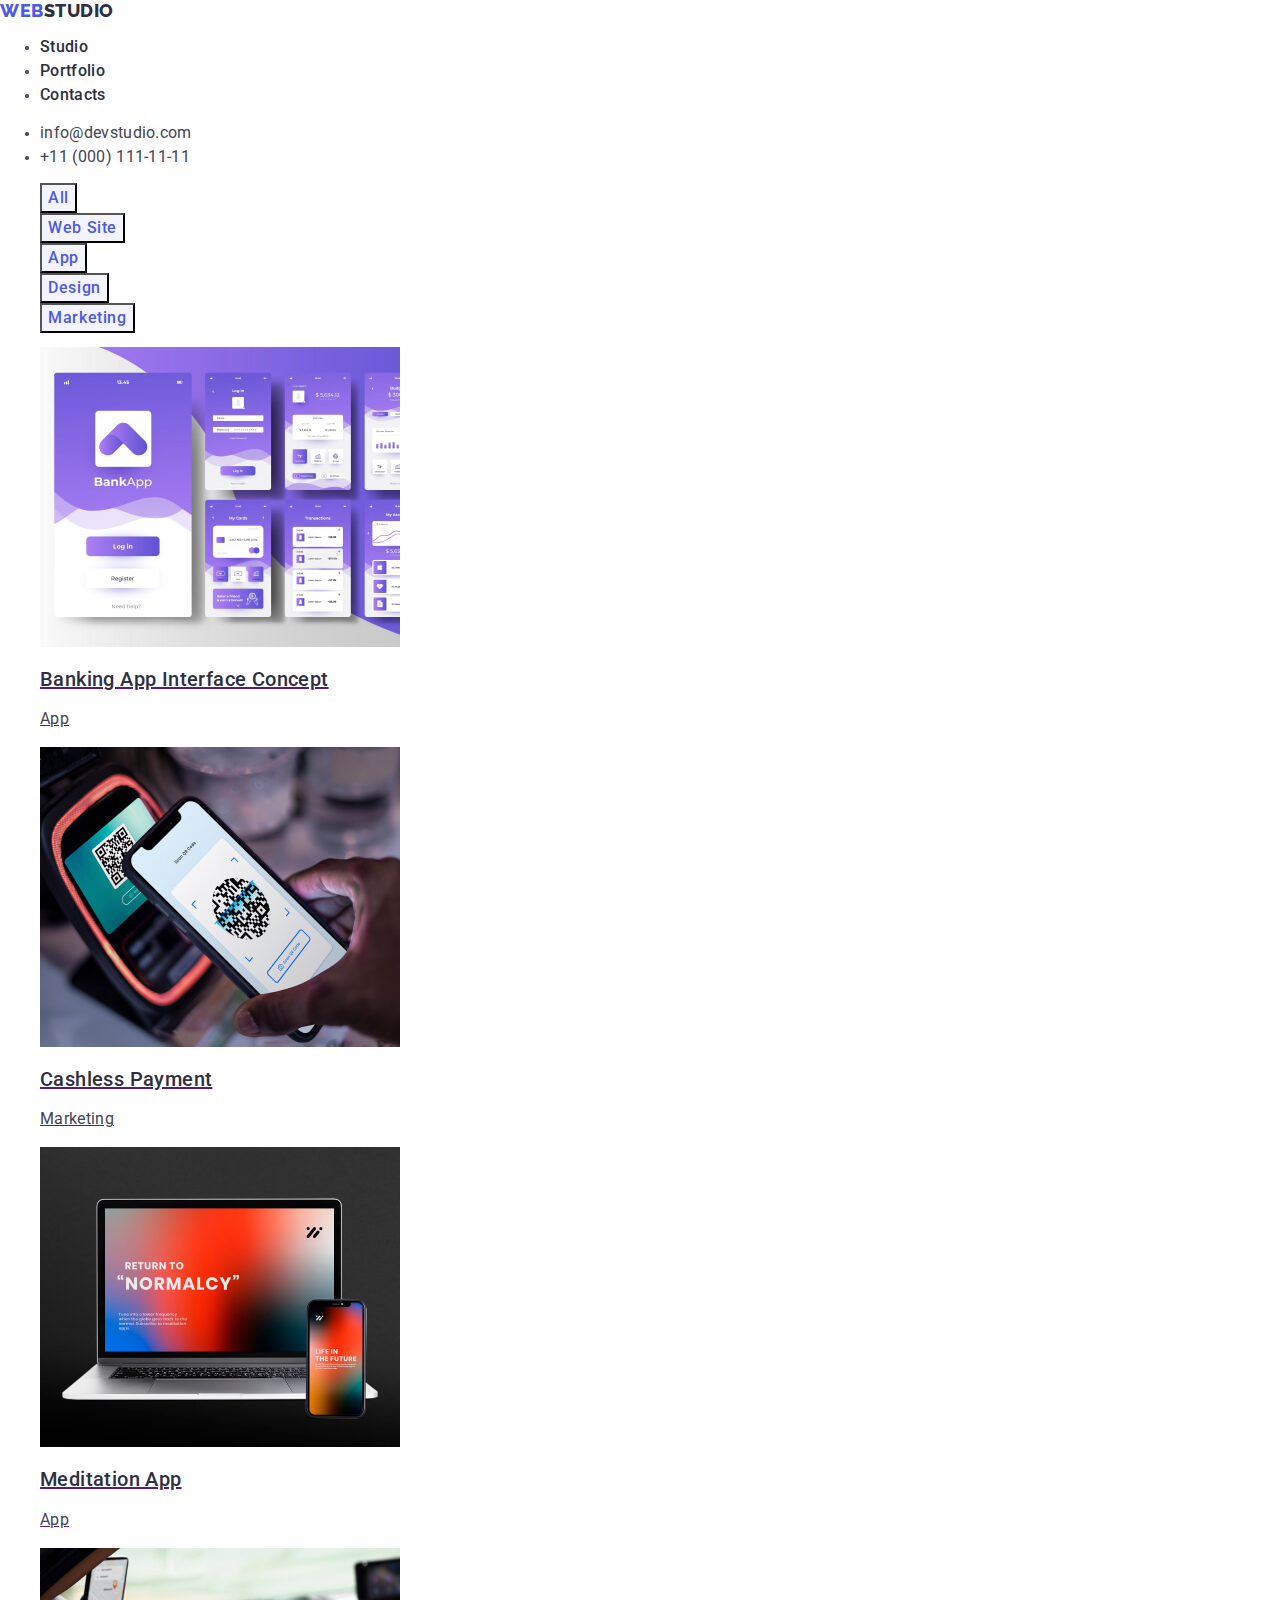
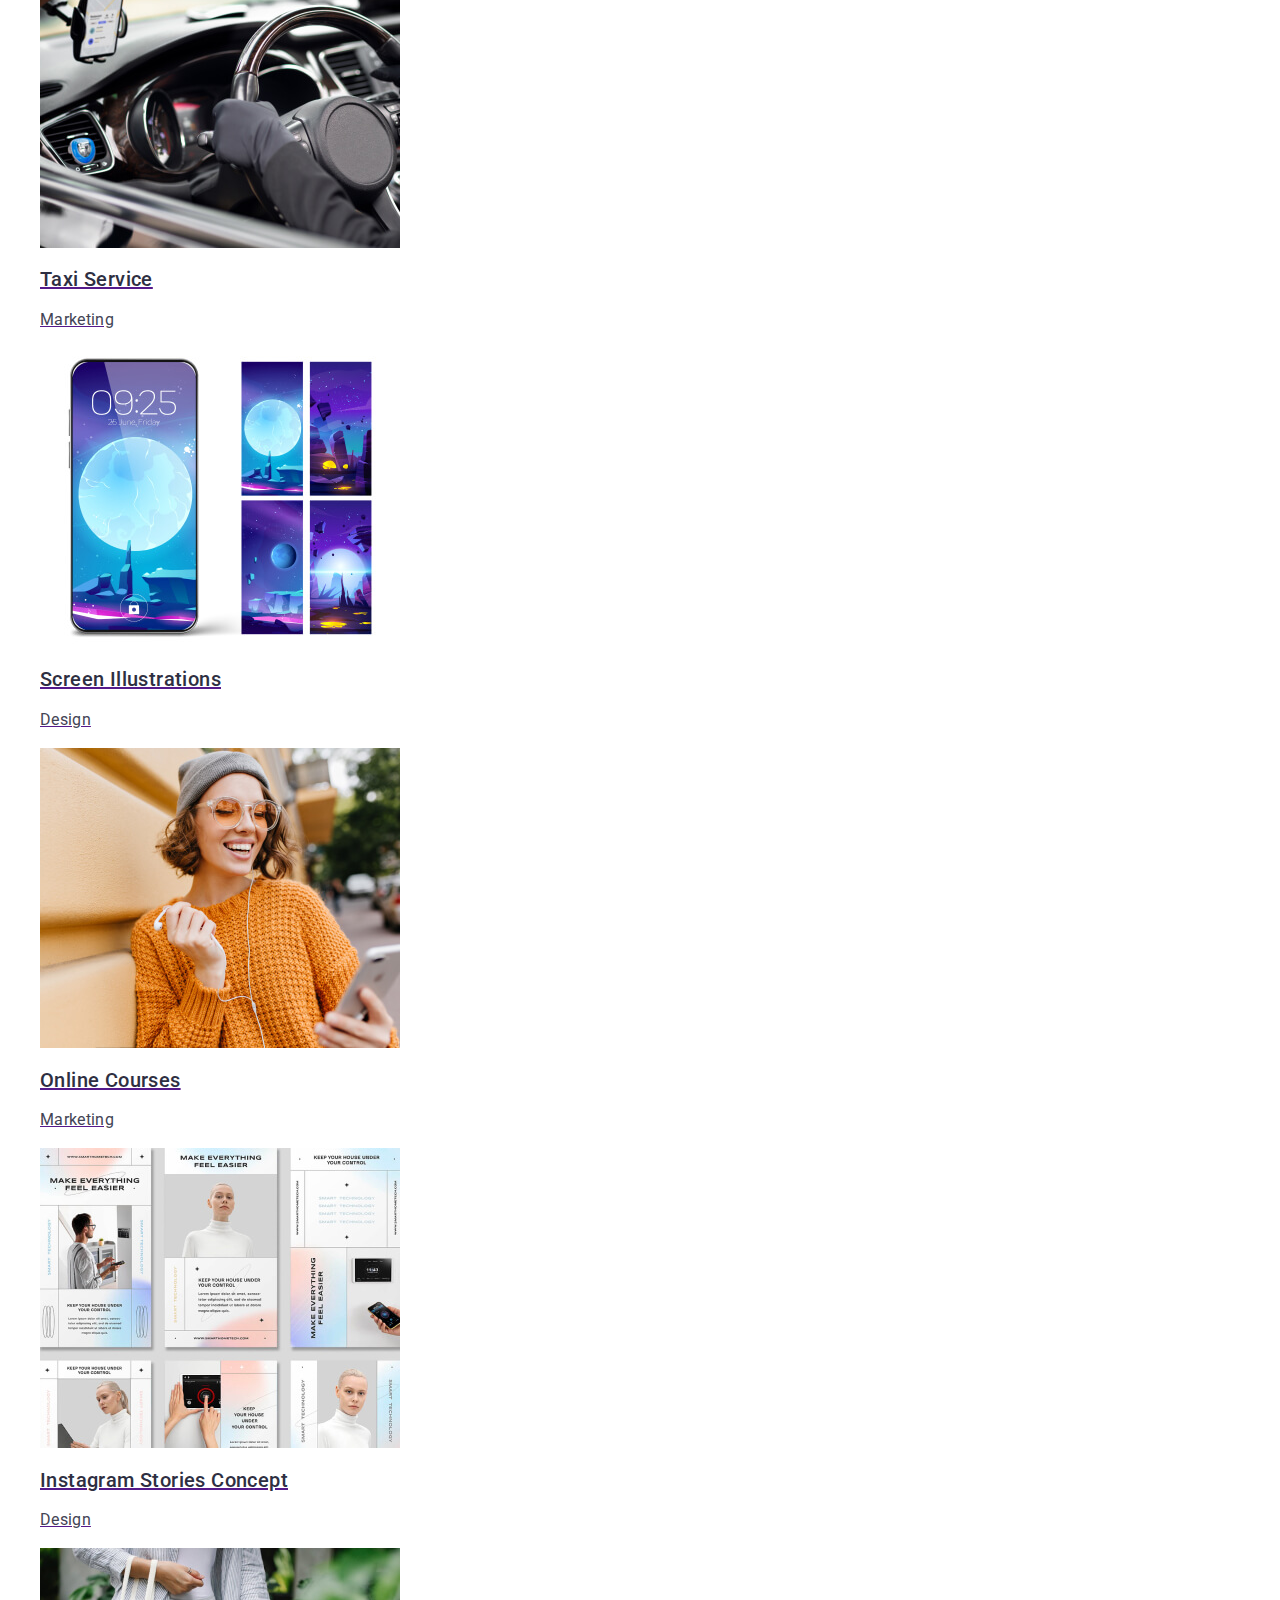
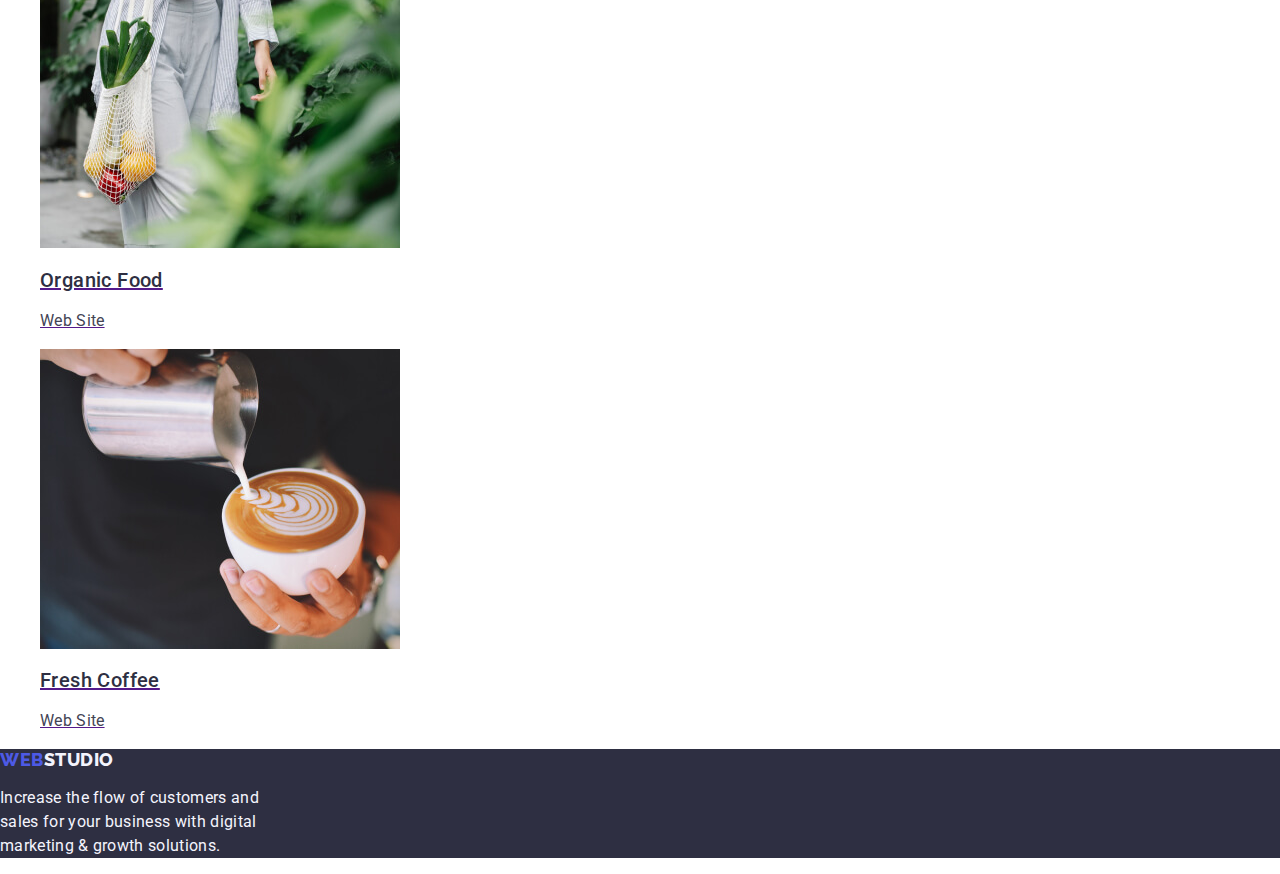
==== portfolio.html @ 0b89c6f8 "v.72" ====
<!DOCTYPE html>
<html lang="en">
  <head>
    <meta charset="UTF-8" />
    <meta http-equiv="X-UA-Compatible" content="IE=edge" />
    <meta name="viewport" content="width=device-width, initial-scale=1.0" />
    <link rel="preconnect" href="https://fonts.googleapis.com" />
    <link rel="preconnect" href="https://fonts.gstatic.com" crossorigin />
    <link
      href="https://fonts.googleapis.com/css2?family=Raleway:wght@800&family=Roboto:wght@400;500;700&display=swap"
      rel="stylesheet"
    />
    <link rel="stylesheet" href="./css/styles.css" />
    <title>WEBSTUDIO</title>
  </head>
  <body>
    <header>
      <nav class="list">
        <a class="logo-main list" href="./index.html"
          >Web<span class="logo-accent">Studio</span></a
        >
        <ul>
          <li><a class="nav-item list" href="./index.html">Studio</a></li>
          <li><a class="nav-item list" href="./portfolio.html">Portfolio</a></li>
          <li><a class="nav-item list" href="">Contacts</a></li>
        </ul>
      </nav>
      <address class="contact">
        <ul>
          <li>
            <a class="contact-item" href="mailto:info@devstudio.com"
              >info@devstudio.com</a
            >
          </li>
          <li>
            <a class="contact-item" href="tel:+110001111111"
              >+11 (000) 111-11-11</a
            >
          </li>
        </ul>
      </address>
    </header>

    <!-- Menu-Navigation -->
    <main>
      <section>
        <h1 hidden>Menu-Navigation</h1>
        <ul class="list">
          <li><button class="portfolio-menu" type="button">All</button></li>
          <li>
            <button class="portfolio-menu" type="button">Web Site</button>
          </li>
          <li><button class="portfolio-menu" type="button">App</button></li>
          <li><button class="portfolio-menu" type="button">Design</button></li>
          <li>
            <button class="portfolio-menu" type="button">Marketing</button>
          </li>
        </ul>

        <!-- Portfolio-->
        <ul class="list">
          <li>
            <a href="">
              <img
                src="./images/portflio_gallery/optim_size/img1.jpg"
                alt="Bank App"
                width="360"
                height="300"
              />
              <h2 class="portfolio-name">Banking App Interface Concept</h2>
              <p class="portfolio-descr">App</p>
            </a>
          </li>

          <li>
            <a href="">
              <img
                src="./images/portflio_gallery/optim_size/img2.jpg"
                alt="Cashless Payment"
                width="360"
                height="300"
              />
              <h2 class="portfolio-name">Cashless Payment</h2>
              <p class="portfolio-descr">Marketing</p>
            </a>
          </li>
          <li>
            <a href="">
              <img
                src="./images/portflio_gallery/optim_size/img3.jpg"
                alt="Meditation App"
                width="360"
                height="300"
              />
              <h2 class="portfolio-name">Meditation App</h2>
              <p class="portfolio-descr">App</p>
            </a>
          </li>
          <li>
            <a href="">
              <img
                src="./images/portflio_gallery/optim_size/img4.jpg"
                alt="Taxi Service"
                width="360"
                height="300"
              />
              <h2 class="portfolio-name">Taxi Service</h2>
              <p class="portfolio-descr">Marketing</p>
            </a>
          </li>
          <li>
            <a href="">
              <img
                src="./images/portflio_gallery/optim_size/img5.jpg"
                alt="Screen Illustrations"
                width="360"
                height="300"
              />
              <h2 class="portfolio-name">Screen Illustrations</h2>
              <p class="portfolio-descr">Design</p>
            </a>
          </li>
          <li>
            <a href="">
              <img
                src="./images/portflio_gallery/optim_size/img6.jpg"
                alt="Online Courses"
                width="360"
                height="300"
              />
              <h2 class="portfolio-name">Online Courses</h2>
              <p class="portfolio-descr">Marketing</p>
            </a>
          </li>
          <li>
            <a href="">
              <img
                src="./images/portflio_gallery/optim_size/img7.jpg"
                alt="Instagram Stories Concept"
                width="360"
                height="300"
              />
              <h2 class="portfolio-name">Instagram Stories Concept</h2>
              <p class="portfolio-descr">Design</p>
            </a>
          </li>
          <li>
            <a href="">
              <img
                src="./images/portflio_gallery/optim_size/img8.jpg"
                alt="Organic Food"
                width="360"
                height="300"
              />
              <h2 class="portfolio-name">Organic Food</h2>
              <p class="portfolio-descr">Web Site</p>
            </a>
          </li>
          <li>
            <a href="">
              <img
                src="./images/portflio_gallery/optim_size/img9.jpg"
                alt="Fresh Coffee"
                width="360"
                height="300"
              />
              <h2 class="portfolio-name">Fresh Coffee</h2>
              <p class="portfolio-descr">Web Site</p>
            </a>
          </li>
        </ul>
      </section>
    </main>
    <!-- FOOTER -->
    <footer class="footer">
      <a class="logo-footer link" href="./index.html">Web<span class="logo-footer-accent">Studio</span></a
      >
      <p class="footer-descr">
        Increase the flow of customers and <br />
        sales for your business with digital <br />
        marketing & growth solutions.
      </p>
    </footer>
  </body>
</html>
---- css/styles.css ----
/* ===========VARIABLESS============= */
:root 
{
--main-font: 'Roboto', sans-serif;
--secondary-font: 'Raleway', sans-serif;
--primary-background: #FFFFFF;
--secondary-background: #2E2F42;
--primary-text-color: #2E2F42;
--accent-color: #4D5AE5;
--secondary-text-color: #434455;
}

body
{
font-family: var(--main-font);
font-size: 14px;
color: var(--secondary-text-color);
background-color: var(--primary-background);
margin: 0;
}

/* ===========GENERAL============= */

button {cursor: pointer;}

.list 
{
list-style: none;
}

.link 
{
list-style: none;
}

/* =============HEADER-LOGO==================== */

.logo-accent
{
color: var(--primary-text-color);
text-transform: uppercase;
} 

.logo-main
{
font-family: 'Raleway', sans-serif;
font-weight: 800;
font-size: 18px;
line-height: 1.17;
display: flex;
align-items: center;
letter-spacing: 0.03em;
text-transform: uppercase;
color: var(--accent-color);
list-style: none;
text-decoration: none
}

.nav-item:hover,
.nav-item:focus 
{
color: #404bbf;   
}

.contact
{
font-style: normal;
list-style: none;
}

.nav-item 
{
font-weight: 500;
font-size: 16px;
line-height: 1.5;
letter-spacing: 0.02em;
color: var(--primary-text-color);
text-decoration: none;
list-style: none;
}

.contact-item:hover,
.contact-item:focus 
{
color: #404bbf ;   
}

.contact-item
{
font-size: 16px;
line-height: 1.5;
letter-spacing: 0.02em;
color: var(--secondary-text-color);
font-style: normal;
text-decoration: none;
list-style: none;
}

/* =================HERO (section 1)=================== */
.hero 
{
background-color: var(--secondary-background);
}

.hero-main 
{
font-weight: 700;
font-size: 56px;
line-height: 1.07;
text-align: center;
letter-spacing: 0.02em;
color: #FFFFFF;
}

.hero-button
{
font-family: Roboto, sans-serif; 
font-weight: 500;
font-size: 16px;
line-height: 1.5;
display: flex;
align-items: center;
letter-spacing: 0.04em;
color: #FFFFFF;
background-color: var(--accent-color);
}

.hero-button:hover
{
background-color: #404BBF;
}

.hero-button:focus 
{
background-color: #404BBF;
}

/* ==============Principles (section 2)=============== */

.principles-list
{
list-style-type:  none;
}
.menu-name
{    
font-weight: 500;
font-size: 20px;
line-height: 1.2;
text-align: center;
letter-spacing: 0.02em;
color: var(--primary-text-color); 
}

.item-descr
{    
font-size: 16px;
line-height: 1.5;
text-align: center;
letter-spacing: 0.02em;
color: var(--secondary-text-color);
}

/* ============GALLERY (section 3)================= */
.gallery
{      
font-weight: 700;
font-size: 36px;
line-height: 1.11;
text-align: center;
letter-spacing: 0.02em;
text-transform: capitalize;
color: var(--primary-text-color);
}

.gallery-list-item
{
list-style-type: none; 
}

/* ===============OUR TEAM (section 4)================ */
.team {list-style-type: none;}

.team-list
{      
font-weight: 700;
font-size: 36px;
line-height: 1.11;
text-align: center;
letter-spacing: 0.02em;
text-transform: capitalize;
color: var(--primary-text-color);
}

.team-card
{
background-color: #FFFFFF;
}

.team
{
background-color: #F4F4FD;
}

/* ===============FOOTER============= */

.logo-footer 
{
font-family: Raleway, sans-serif;
font-weight: 800;
font-size: 18px;
line-height: 1.17;
display: flex;
align-items: center;
letter-spacing: 0.03em;
text-transform: uppercase;
color: var(--accent-color);
text-decoration: none;
}

.logo-footer-accent
{
color: #F4F4FD;
text-transform: uppercase;
}

.footer 
{
    background-color: var(--secondary-background);
}

.footer-descr
{
font-weight: 400;
font-size: 16px;
line-height: 1.5;
letter-spacing: 0.02em;
color: #F4F4FD;
}

/* ================Portfolio============ */

.portfolio-menu
{
font-family: 'Roboto', sans-serif;
font-style: normal;
font-weight: 500;
font-size: 16px;
line-height: 1.5;
display: flex;
align-items: center;
text-align: center;
letter-spacing: 0.04em;
color: var(--accent-color);
background-color: #F4F4FD; 
}

.portfolio-menu:focus,
.portfolio-menu:hover 
{
background-color: #404BBF;
color: #FFFFFF;
}

.portfolio-name 
{  
font-family: 'Roboto', sans-serif;
font-style: normal;
font-weight: 500;
font-size: 20px;
line-height: 1.2;   
letter-spacing: 0.02em;
color: #2E2F42;
color: var(--primary-text-color);
}

.portfolio-descr 
{
font-family: 'Roboto', sans-serif;
font-style: normal; 
font-size: 16px;
line-height: 1.5;
letter-spacing: 0.02em;
color: var(--secondary-text-color);    
}

.list
{
list-style-type: none;
}
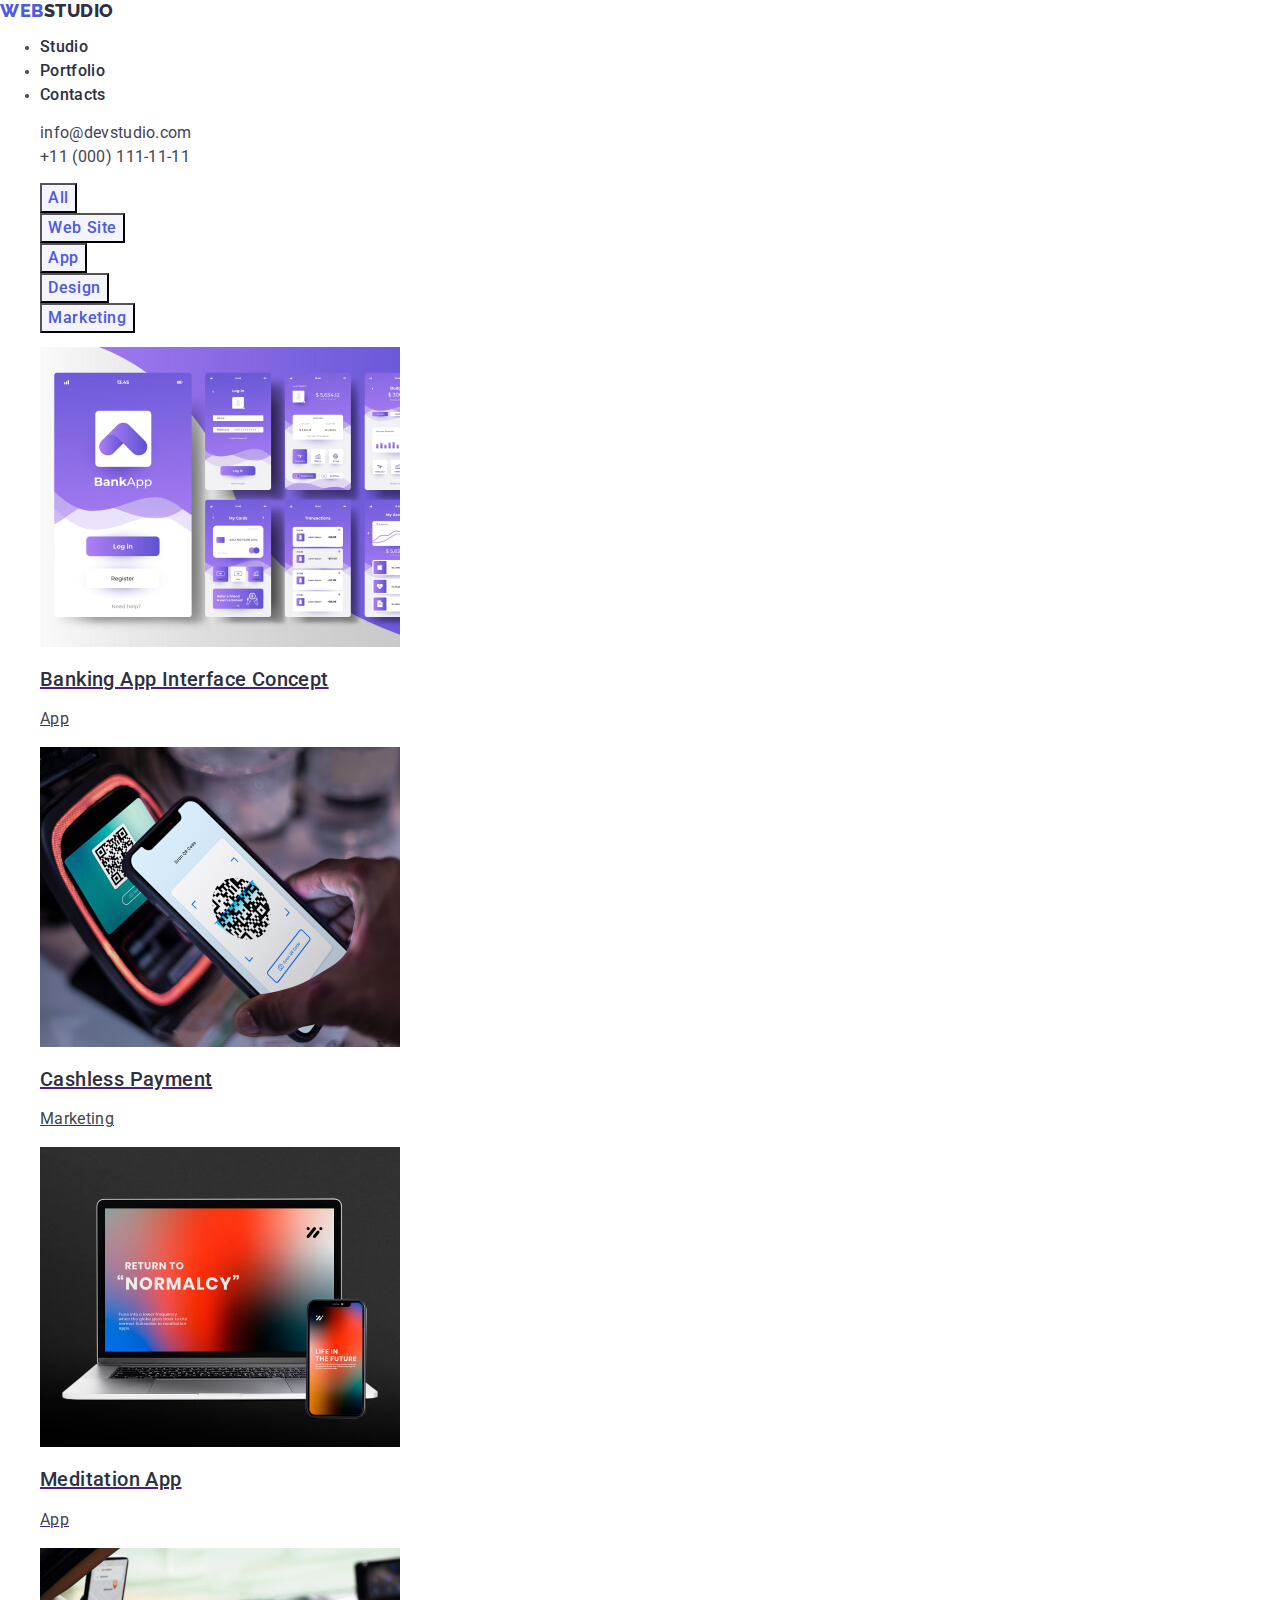
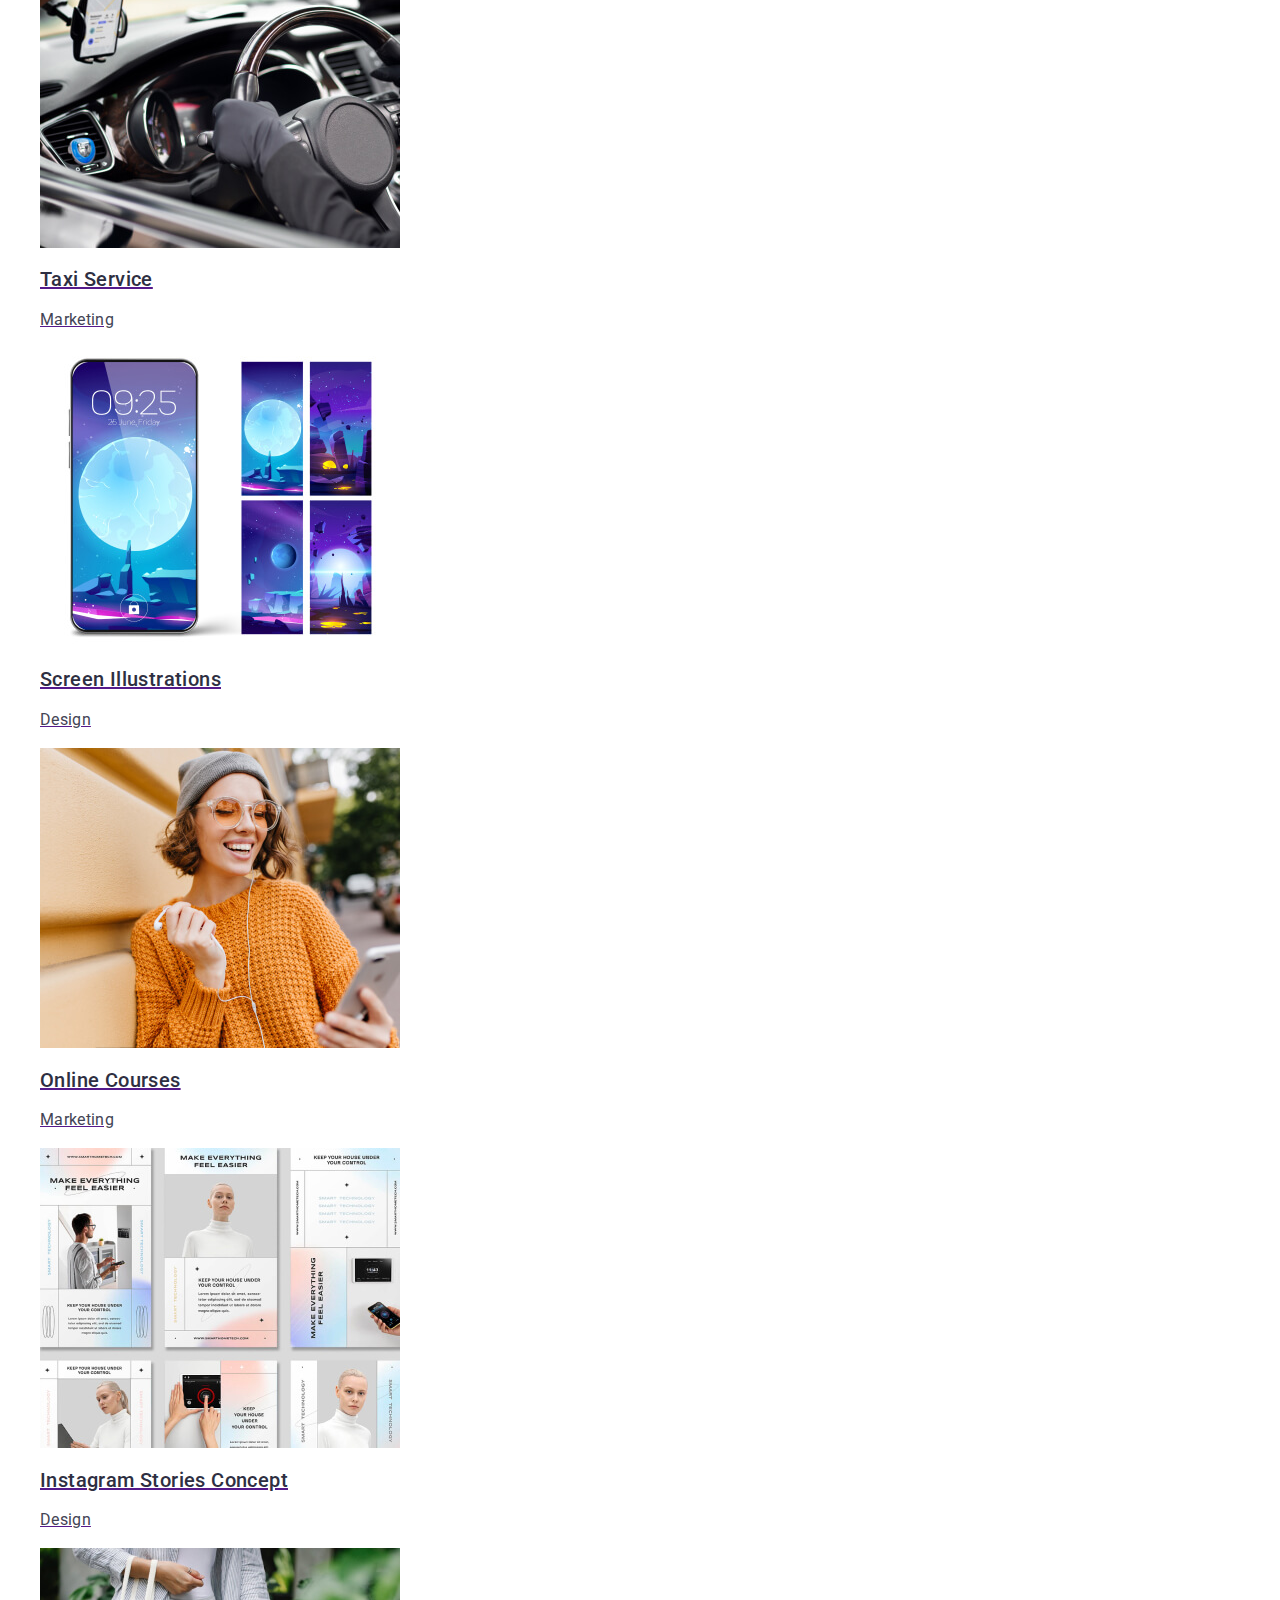
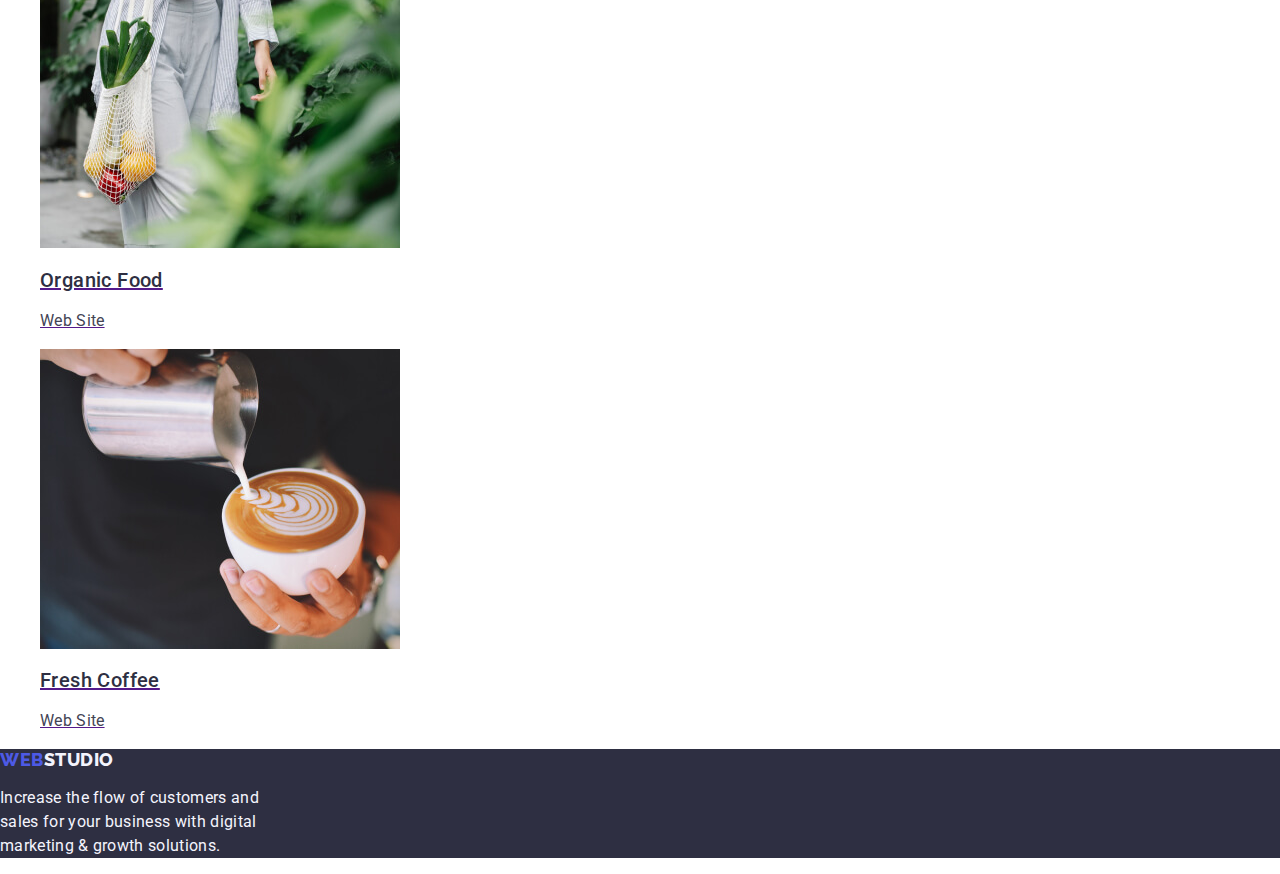
==== commit 08a7a9e9: "v.75" ====
--- a/portfolio.html
+++ b/portfolio.html
@@ -15,20 +15,20 @@
   </head>
   <body>
     <header>
-      <nav class="list">
-        <a class="logo-main list" href="./index.html"
+      <nav>
+        <a class="logo-main link list" href="./index.html"
           >Web<span class="logo-accent">Studio</span></a
         >
         <ul>
-          <li><a class="nav-item list" href="./index.html">Studio</a></li>
-          <li><a class="nav-item list" href="./portfolio.html">Portfolio</a></li>
-          <li><a class="nav-item list" href="">Contacts</a></li>
+          <li><a class="nav-item link list" href="./index.html">Studio</a></li>
+          <li><a class="nav-item link list" href="./portfolio.html">Portfolio</a></li>
+          <li><a class="nav-item link list" href="">Contacts</a></li>
         </ul>
       </nav>
-      <address class="contact">
-        <ul>
+      <address>
+        <ul class="list">
           <li>
-            <a class="contact-item" href="mailto:info@devstudio.com"
+            <a class="contact-item link" href="mailto:info@devstudio.com"
               >info@devstudio.com</a
             >
           </li>
--- a/css/styles.css
+++ b/css/styles.css
@@ -23,14 +23,10 @@
 
 button {cursor: pointer;}
 
-.list 
-{
-list-style: none;
-}
-
-.link 
-{
-list-style: none;
+.list
+{
+    list-style-type: none;
+    font-style: normal;
 }
 
 /* =============HEADER-LOGO==================== */
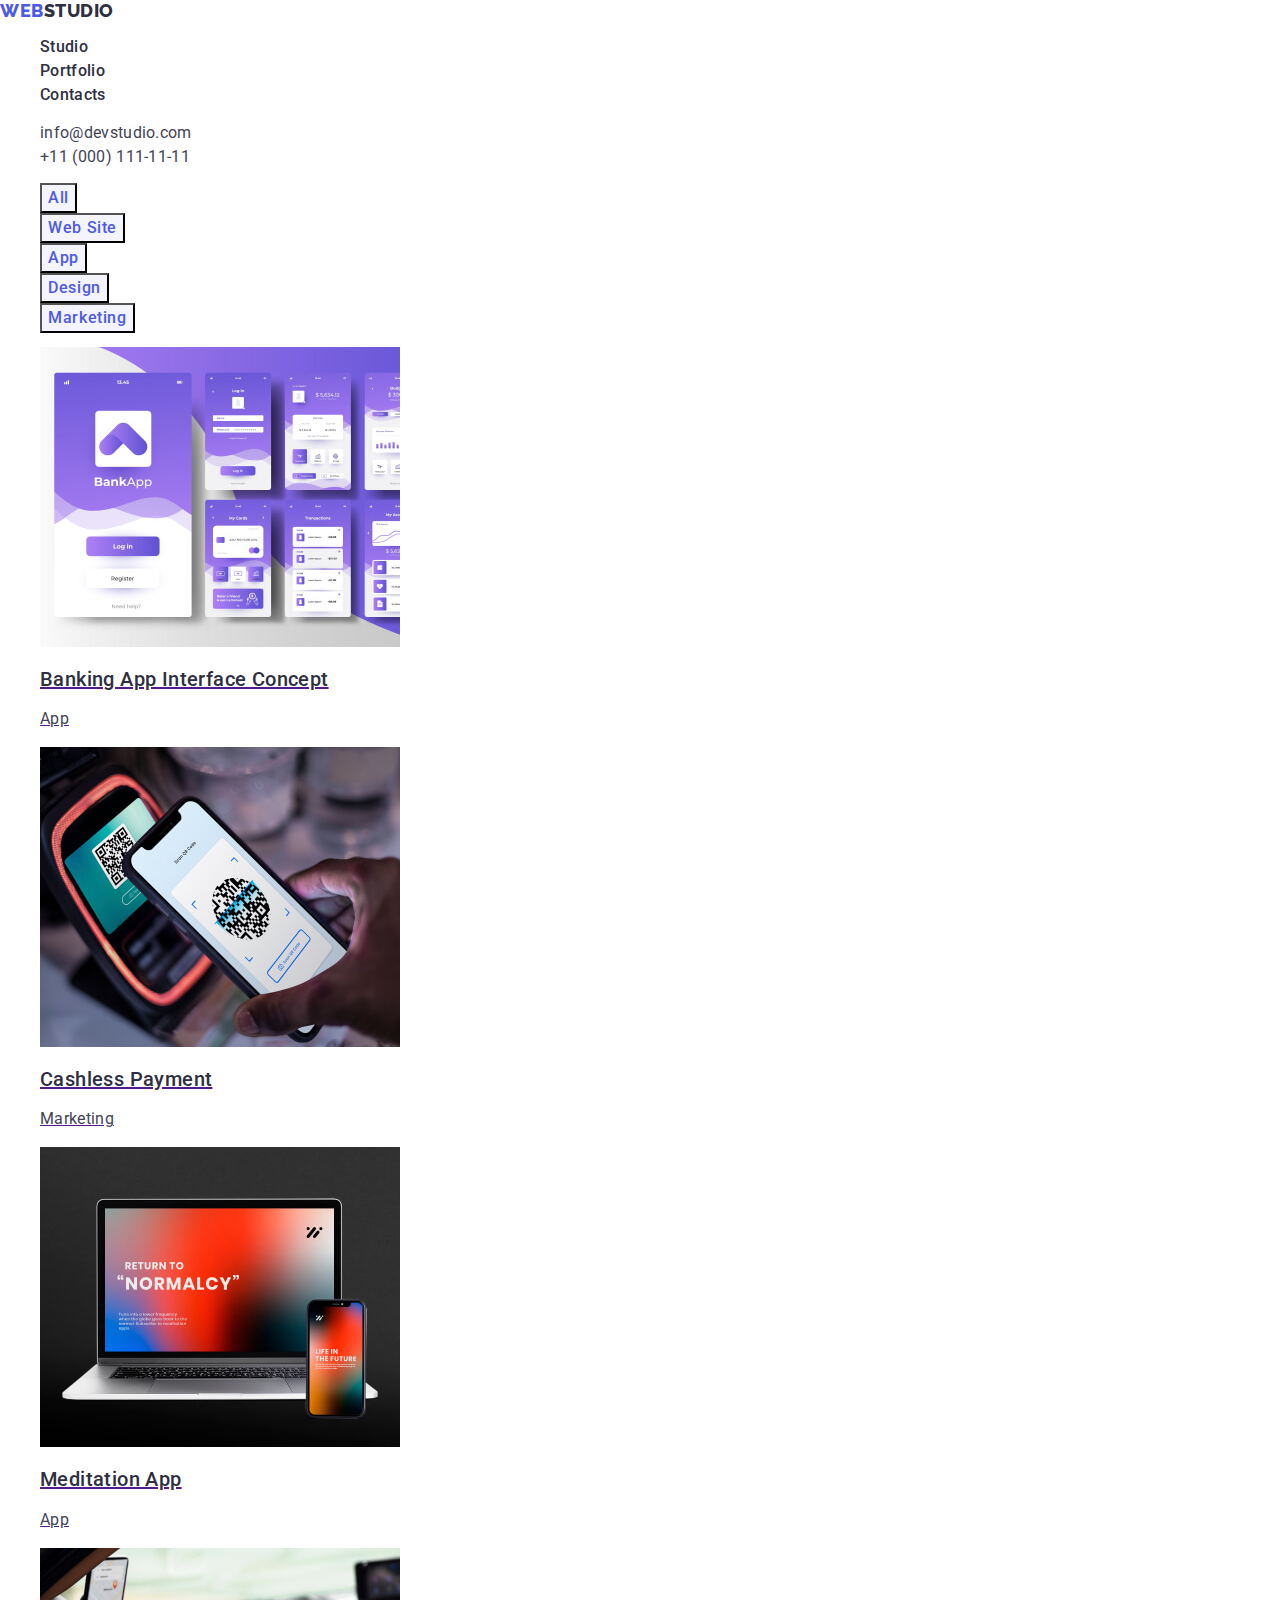
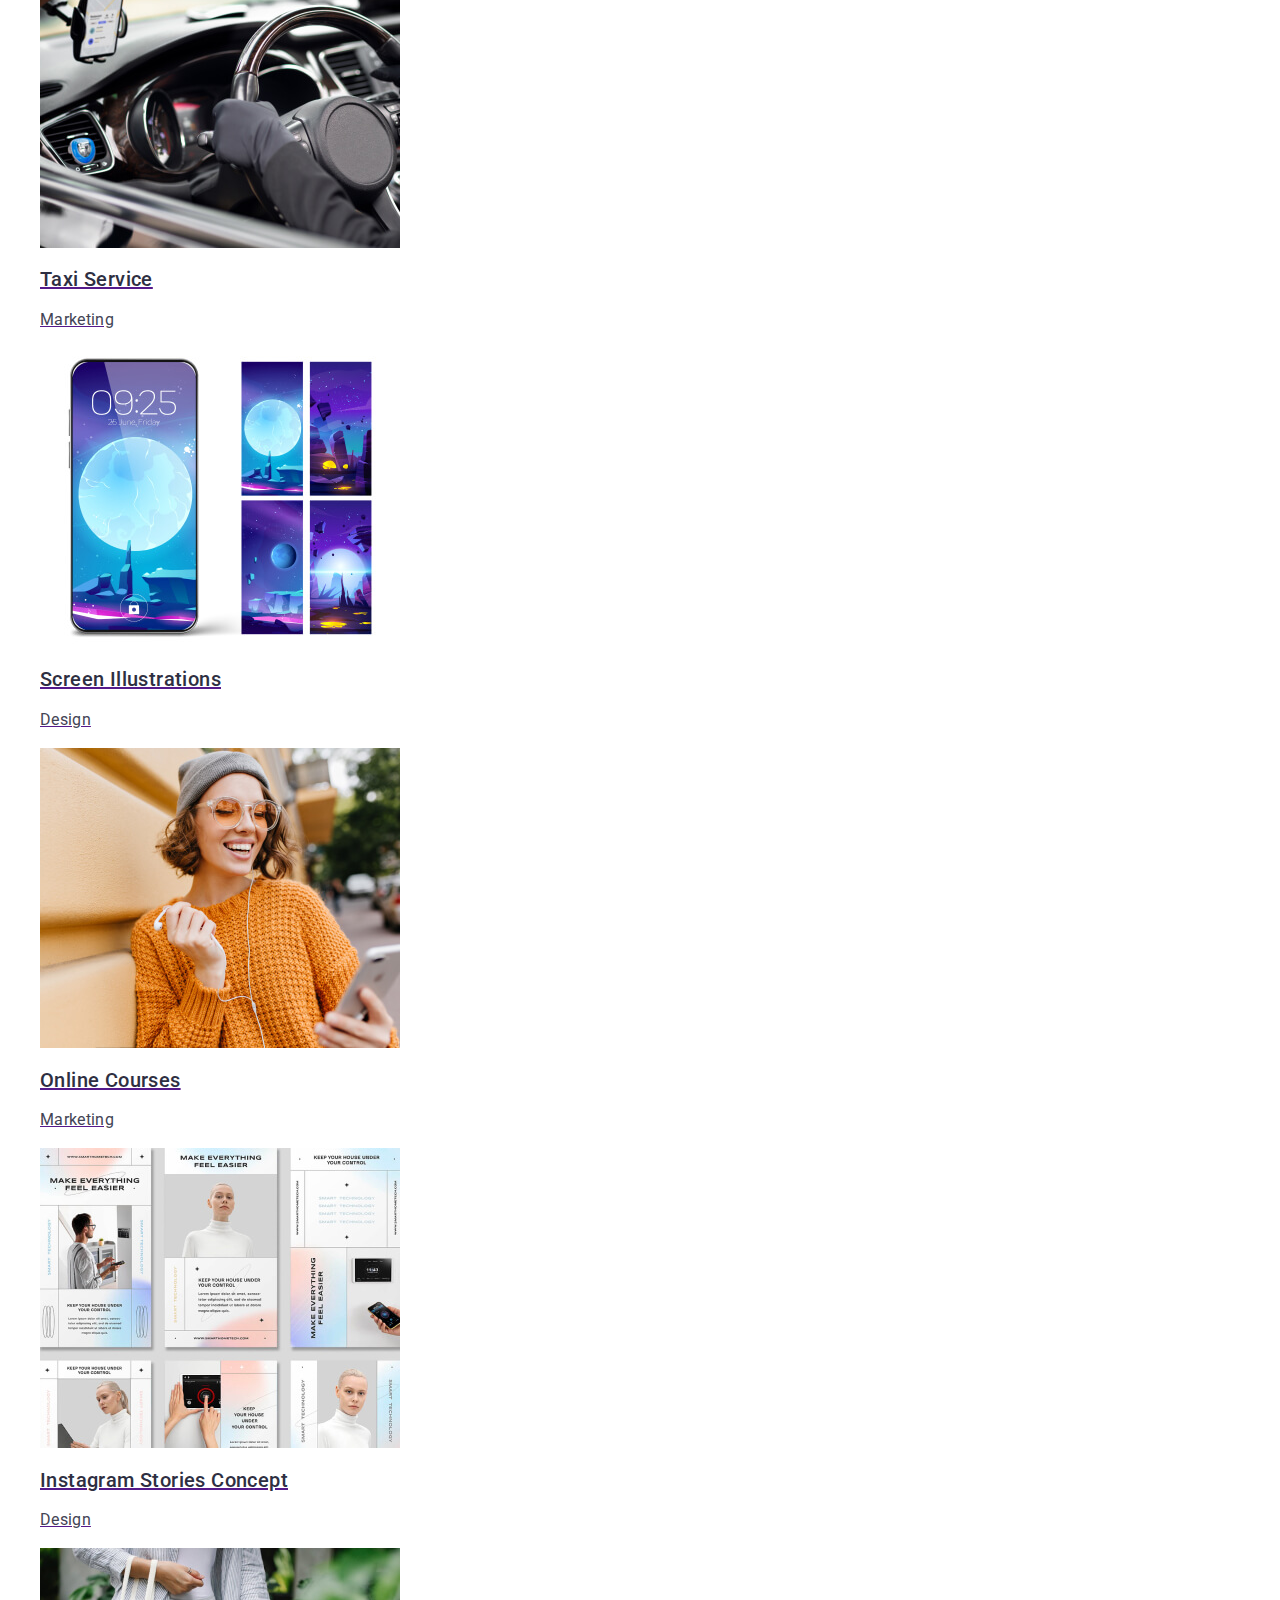
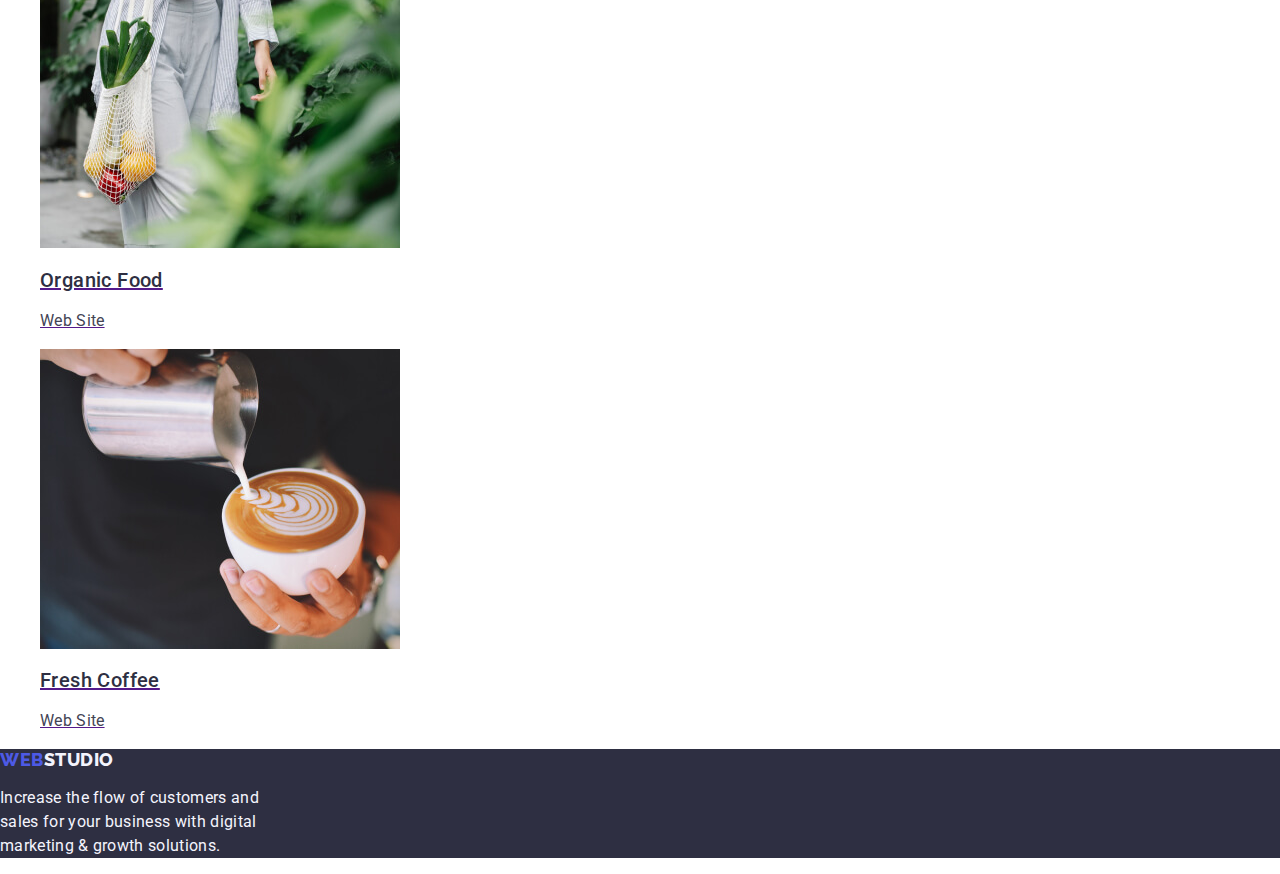
==== commit 40a37021: "v.75" ====
--- a/portfolio.html
+++ b/portfolio.html
@@ -19,13 +19,13 @@
         <a class="logo-main link list" href="./index.html"
           >Web<span class="logo-accent">Studio</span></a
         >
-        <ul>
+        <ul class="list">
           <li><a class="nav-item link list" href="./index.html">Studio</a></li>
           <li><a class="nav-item link list" href="./portfolio.html">Portfolio</a></li>
           <li><a class="nav-item link list" href="">Contacts</a></li>
         </ul>
       </nav>
-      <address>
+      <address class="contact">
         <ul class="list">
           <li>
             <a class="contact-item link" href="mailto:info@devstudio.com"
--- a/css/styles.css
+++ b/css/styles.css
@@ -29,6 +29,10 @@
     font-style: normal;
 }
 
+.contact
+{
+    font-style: normal;
+}
 /* =============HEADER-LOGO==================== */
 
 .logo-accent
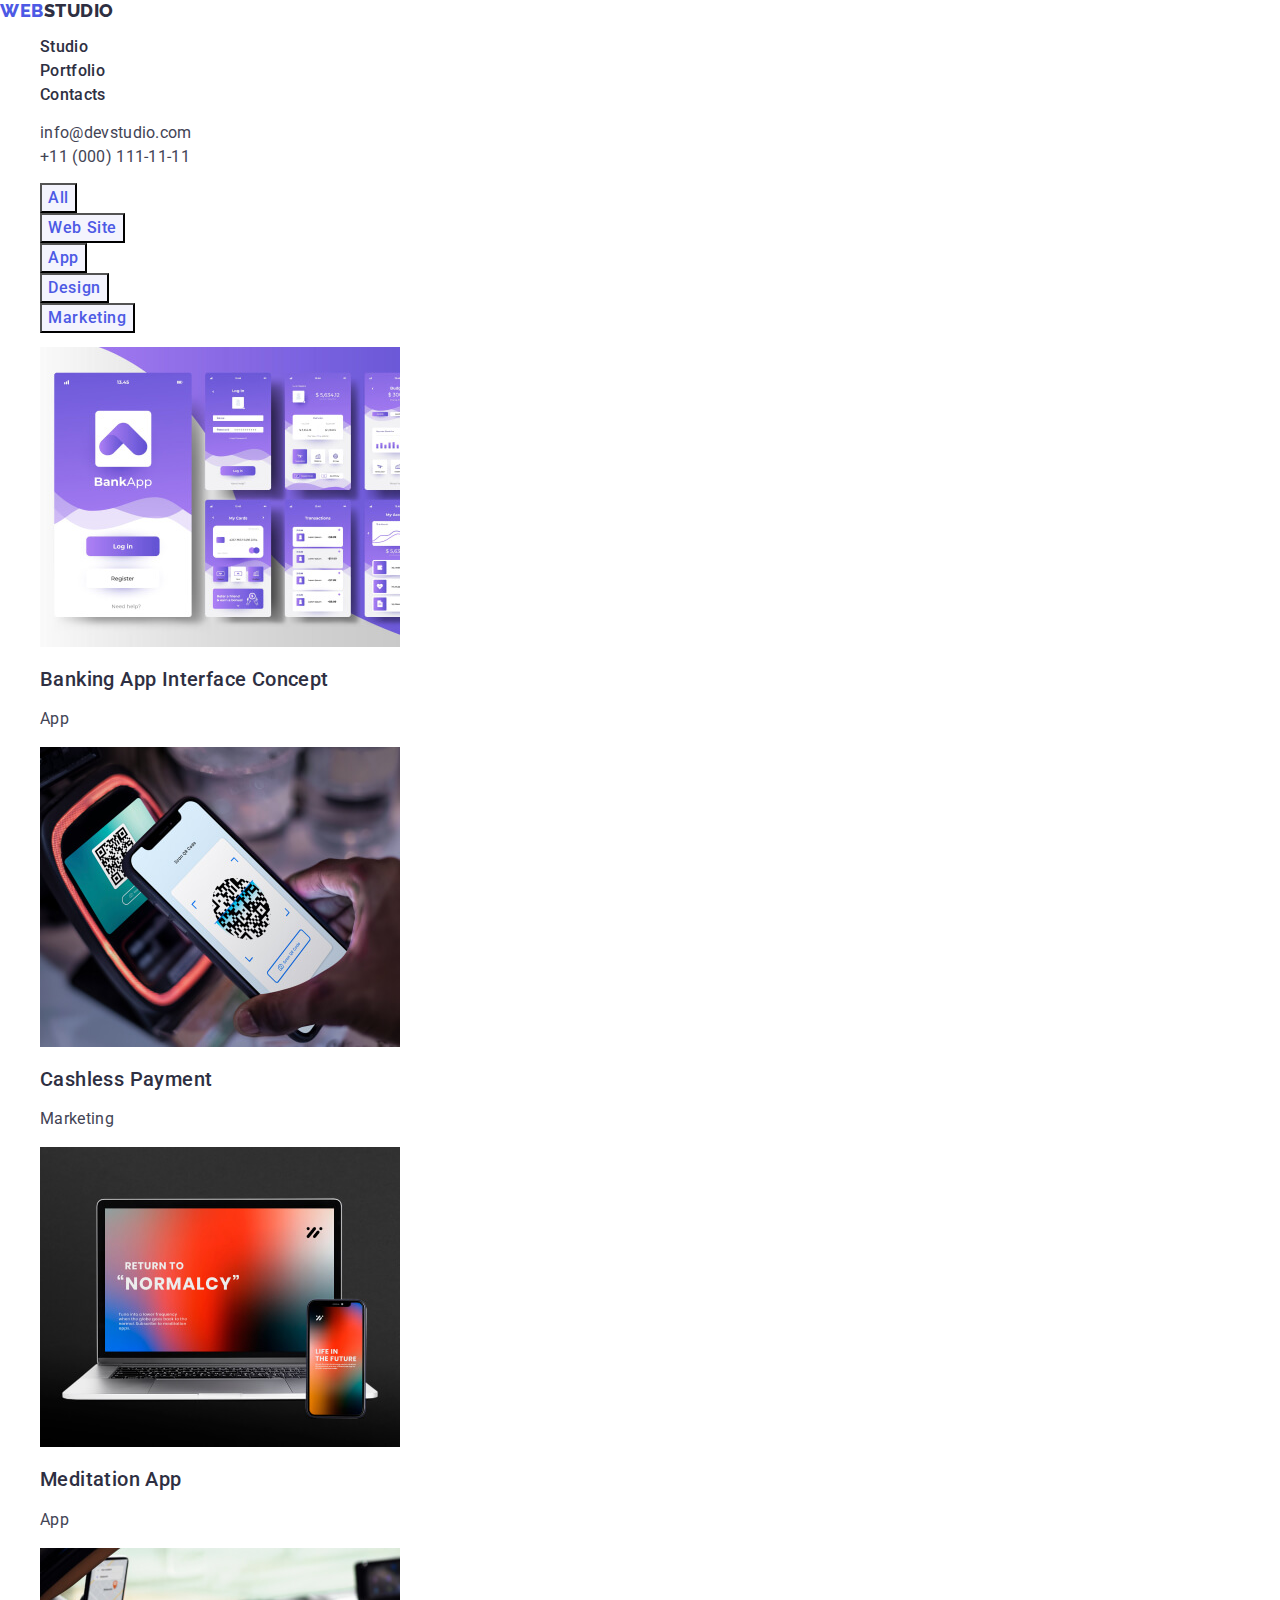
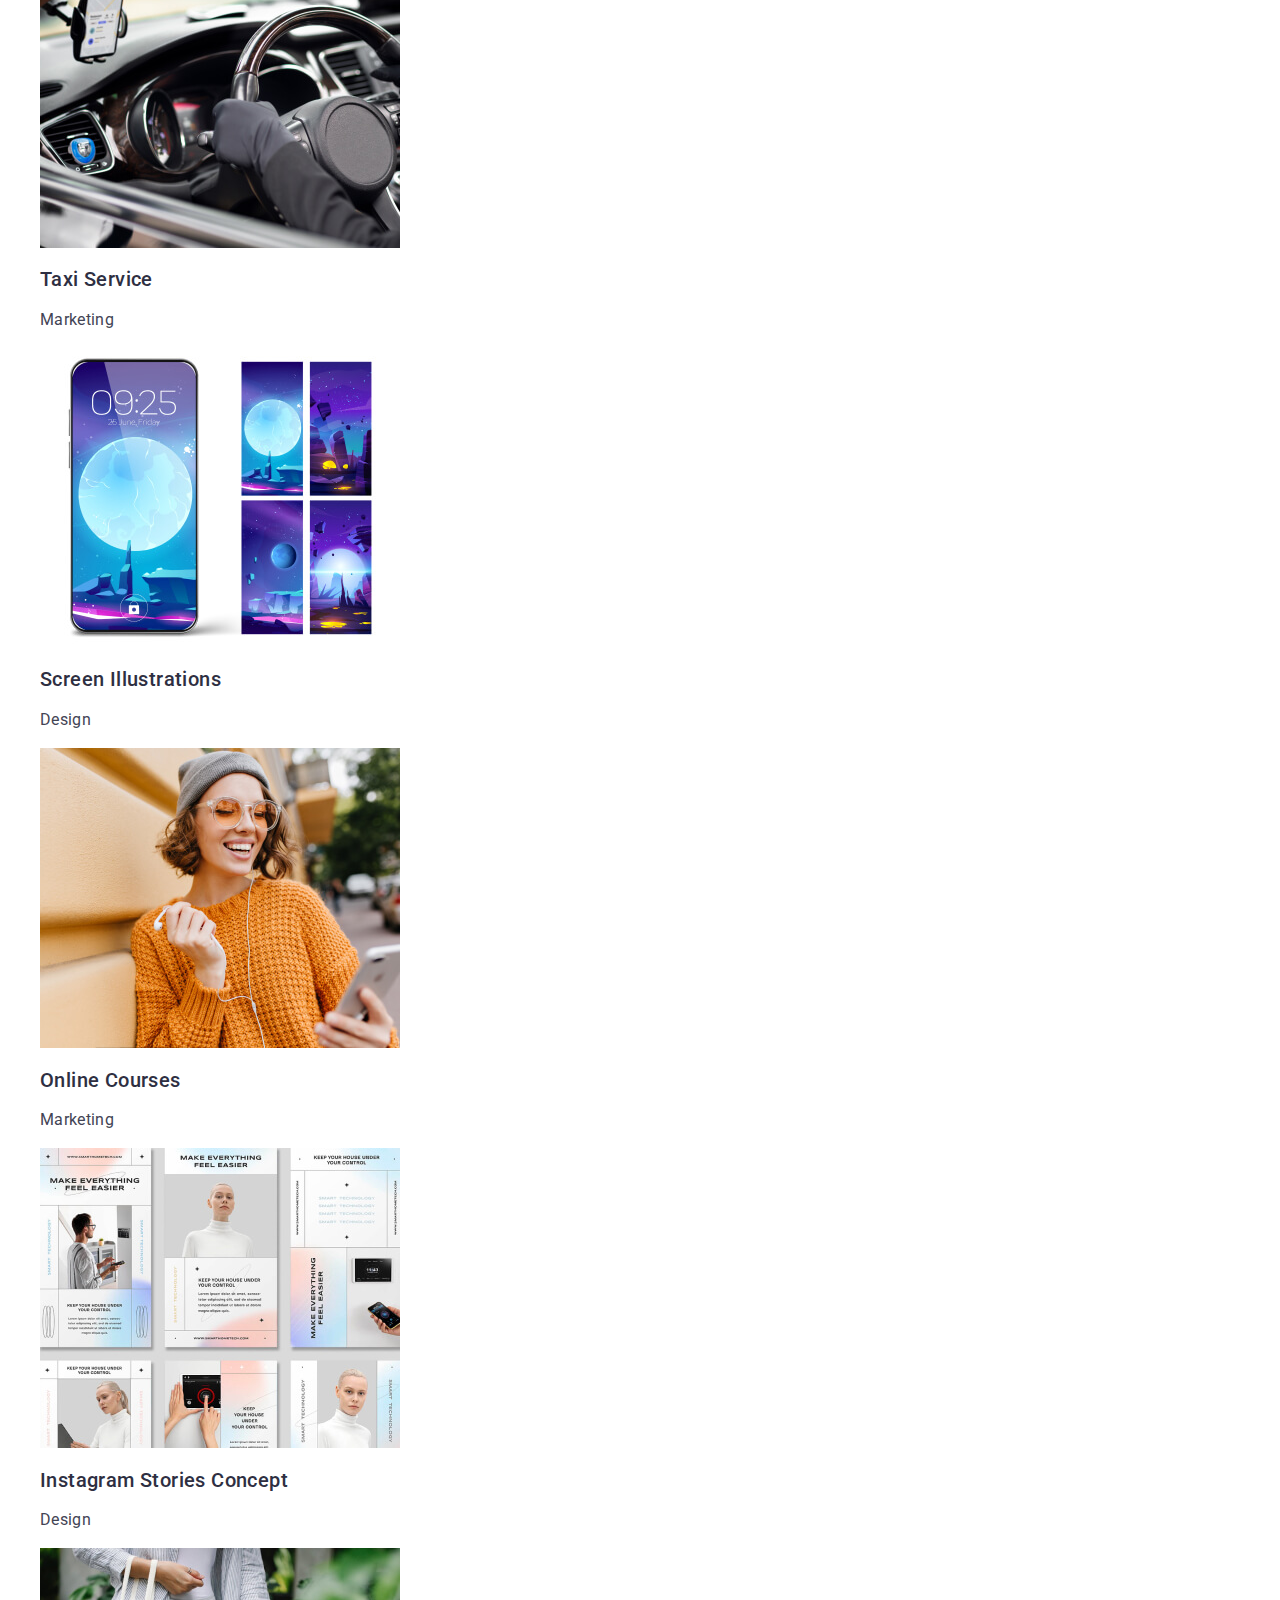
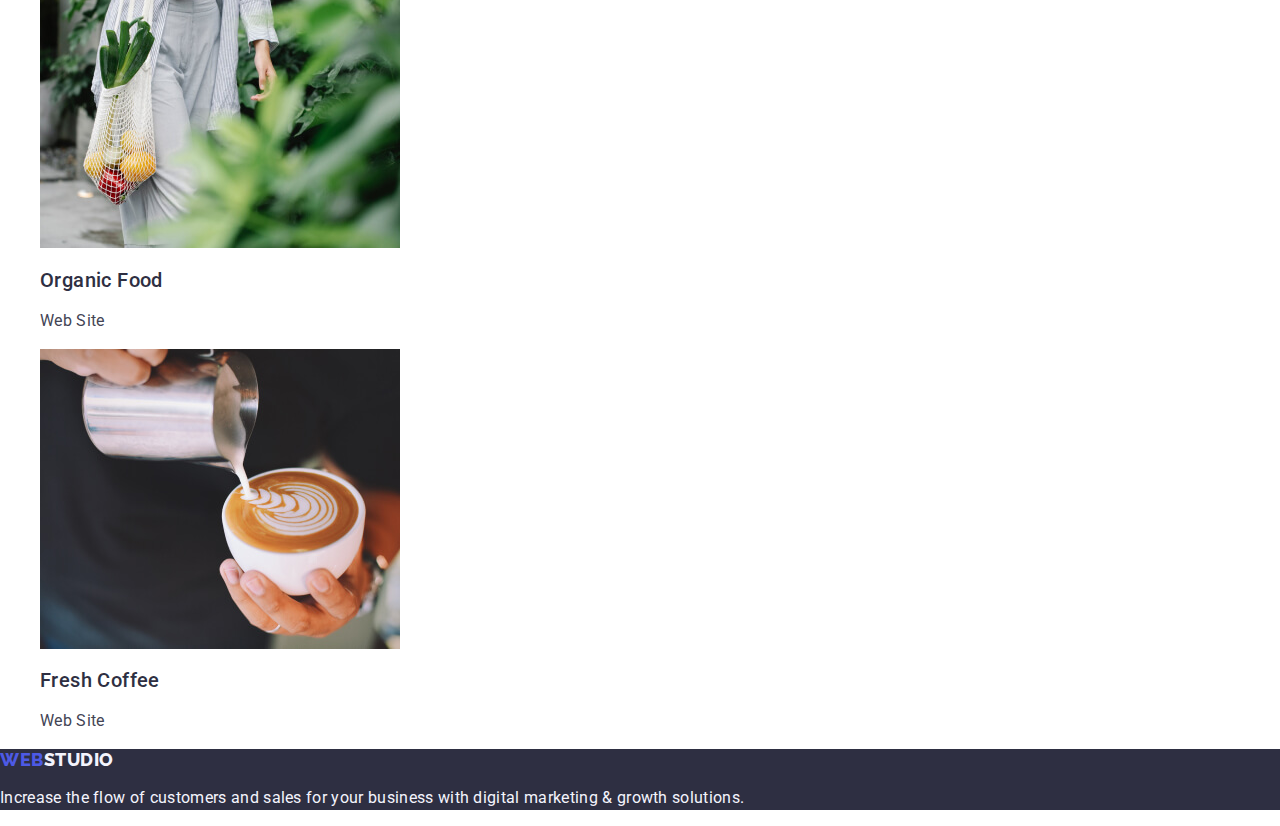
==== commit 54c878d6: "v.82" ====
--- a/portfolio.html
+++ b/portfolio.html
@@ -16,13 +16,15 @@
   <body>
     <header>
       <nav>
-        <a class="logo-main link list" href="./index.html"
+        <a class="logo-main link" href="./index.html"
           >Web<span class="logo-accent">Studio</span></a
         >
         <ul class="list">
-          <li><a class="nav-item link list" href="./index.html">Studio</a></li>
-          <li><a class="nav-item link list" href="./portfolio.html">Portfolio</a></li>
-          <li><a class="nav-item link list" href="">Contacts</a></li>
+          <li><a class="nav-item link" href="./index.html">Studio</a></li>
+          <li>
+            <a class="nav-item link" href="./portfolio.html">Portfolio</a>
+          </li>
+          <li><a class="nav-item link" href="">Contacts</a></li>
         </ul>
       </nav>
       <address class="contact">
@@ -33,7 +35,7 @@
             >
           </li>
           <li>
-            <a class="contact-item" href="tel:+110001111111"
+            <a class="contact-item link" href="tel:+110001111111"
               >+11 (000) 111-11-11</a
             >
           </li>
@@ -60,7 +62,7 @@
         <!-- Portfolio-->
         <ul class="list">
           <li>
-            <a href="">
+            <a class="link" href="">
               <img
                 src="./images/portflio_gallery/optim_size/img1.jpg"
                 alt="Bank App"
@@ -73,7 +75,7 @@
           </li>
 
           <li>
-            <a href="">
+            <a class="link" href="">
               <img
                 src="./images/portflio_gallery/optim_size/img2.jpg"
                 alt="Cashless Payment"
@@ -85,7 +87,7 @@
             </a>
           </li>
           <li>
-            <a href="">
+            <a class="link" href="">
               <img
                 src="./images/portflio_gallery/optim_size/img3.jpg"
                 alt="Meditation App"
@@ -97,7 +99,7 @@
             </a>
           </li>
           <li>
-            <a href="">
+            <a class="link" href="">
               <img
                 src="./images/portflio_gallery/optim_size/img4.jpg"
                 alt="Taxi Service"
@@ -109,7 +111,7 @@
             </a>
           </li>
           <li>
-            <a href="">
+            <a class="link" href="">
               <img
                 src="./images/portflio_gallery/optim_size/img5.jpg"
                 alt="Screen Illustrations"
@@ -121,7 +123,7 @@
             </a>
           </li>
           <li>
-            <a href="">
+            <a class="link" href="">
               <img
                 src="./images/portflio_gallery/optim_size/img6.jpg"
                 alt="Online Courses"
@@ -133,7 +135,7 @@
             </a>
           </li>
           <li>
-            <a href="">
+            <a class="link" href="">
               <img
                 src="./images/portflio_gallery/optim_size/img7.jpg"
                 alt="Instagram Stories Concept"
@@ -145,7 +147,7 @@
             </a>
           </li>
           <li>
-            <a href="">
+            <a class="link" href="">
               <img
                 src="./images/portflio_gallery/optim_size/img8.jpg"
                 alt="Organic Food"
@@ -157,7 +159,7 @@
             </a>
           </li>
           <li>
-            <a href="">
+            <a class="link" href="">
               <img
                 src="./images/portflio_gallery/optim_size/img9.jpg"
                 alt="Fresh Coffee"
@@ -173,12 +175,11 @@
     </main>
     <!-- FOOTER -->
     <footer class="footer">
-      <a class="logo-footer link" href="./index.html">Web<span class="logo-footer-accent">Studio</span></a
+      <a class="logo-footer link" href="./index.html"
+        >Web<span class="logo-footer-accent">Studio</span></a
       >
       <p class="footer-descr">
-        Increase the flow of customers and <br />
-        sales for your business with digital <br />
-        marketing & growth solutions.
+        Increase the flow of customers and sales for your business with digital marketing & growth solutions.
       </p>
     </footer>
   </body>
--- a/css/styles.css
+++ b/css/styles.css
@@ -23,6 +23,11 @@
 
 button {cursor: pointer;}
 
+.link 
+{
+text-decoration: none;
+}
+
 .list
 {
     list-style-type: none;
@@ -47,12 +52,9 @@
 font-weight: 800;
 font-size: 18px;
 line-height: 1.17;
-display: flex;
-align-items: center;
 letter-spacing: 0.03em;
 text-transform: uppercase;
 color: var(--accent-color);
-list-style: none;
 text-decoration: none
 }
 
@@ -118,7 +120,6 @@
 font-weight: 500;
 font-size: 16px;
 line-height: 1.5;
-display: flex;
 align-items: center;
 letter-spacing: 0.04em;
 color: #FFFFFF;
@@ -146,7 +147,6 @@
 font-weight: 500;
 font-size: 20px;
 line-height: 1.2;
-text-align: center;
 letter-spacing: 0.02em;
 color: var(--primary-text-color); 
 }
@@ -155,7 +155,6 @@
 {    
 font-size: 16px;
 line-height: 1.5;
-text-align: center;
 letter-spacing: 0.02em;
 color: var(--secondary-text-color);
 }
@@ -209,7 +208,6 @@
 font-weight: 800;
 font-size: 18px;
 line-height: 1.17;
-display: flex;
 align-items: center;
 letter-spacing: 0.03em;
 text-transform: uppercase;
@@ -230,7 +228,6 @@
 
 .footer-descr
 {
-font-weight: 400;
 font-size: 16px;
 line-height: 1.5;
 letter-spacing: 0.02em;
@@ -242,11 +239,9 @@
 .portfolio-menu
 {
 font-family: 'Roboto', sans-serif;
-font-style: normal;
-font-weight: 500;
-font-size: 16px;
-line-height: 1.5;
-display: flex;
+font-weight: 500;
+font-size: 16px;
+line-height: 1.5;
 align-items: center;
 text-align: center;
 letter-spacing: 0.04em;
@@ -264,7 +259,6 @@
 .portfolio-name 
 {  
 font-family: 'Roboto', sans-serif;
-font-style: normal;
 font-weight: 500;
 font-size: 20px;
 line-height: 1.2;   
@@ -275,8 +269,6 @@
 
 .portfolio-descr 
 {
-font-family: 'Roboto', sans-serif;
-font-style: normal; 
 font-size: 16px;
 line-height: 1.5;
 letter-spacing: 0.02em;
